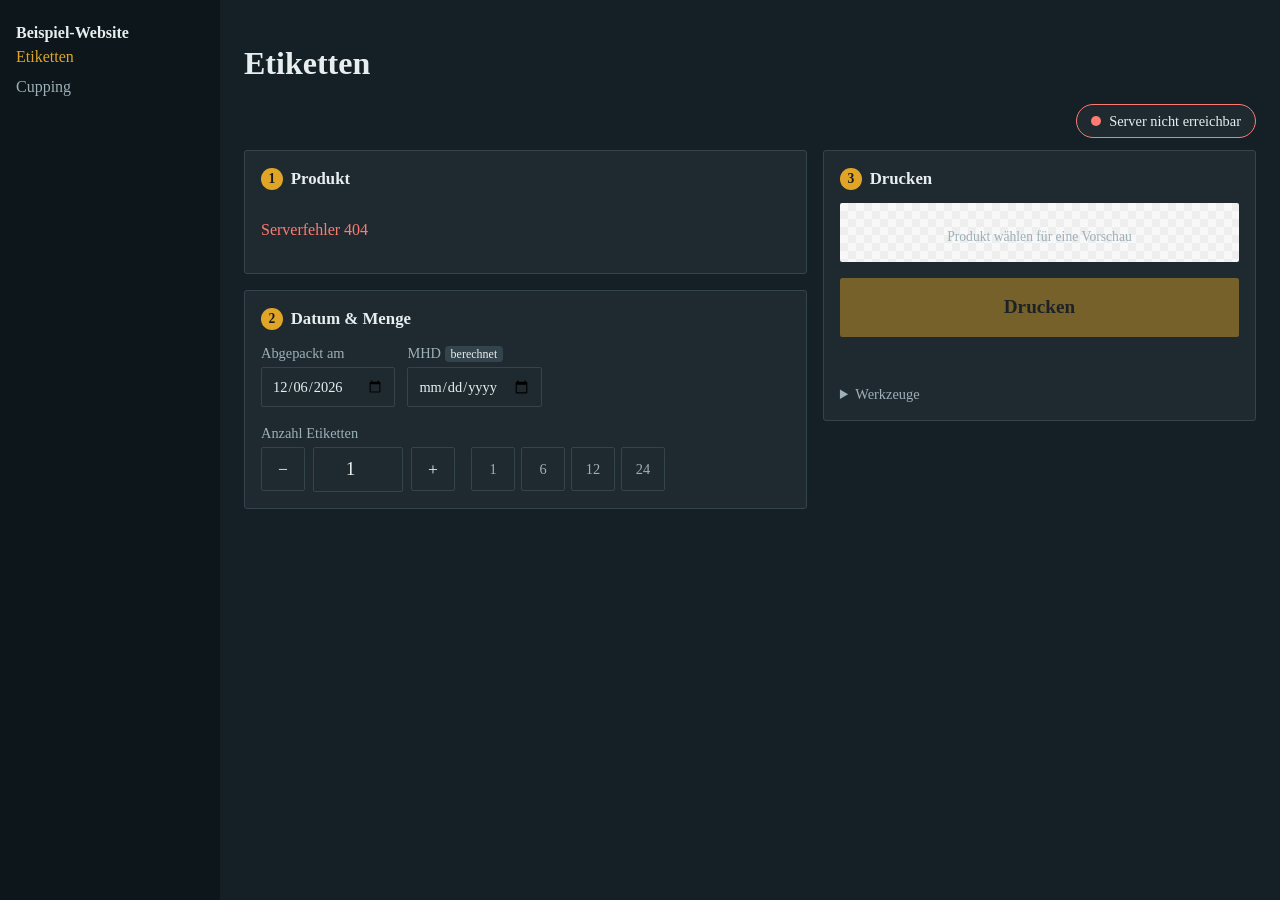
==== etiketten/static/beispiel-einbindung.html @ 2a866022 "Oberfläche als Web Component <etiketten-app> Einbindbar in andere Seiten (Vorbereitung TOSTO): API-A" ====
<!doctype html>
<html lang="de">
<head>
  <meta charset="utf-8">
  <meta name="viewport" content="width=device-width, initial-scale=1">
  <title>Einbindung – Beispiel</title>
  <!--
    Zeigt, wie eine fremde Website <etiketten-app> einbindet und mit eigenen
    Farben, eigener Schrift und eigener Rundung versieht. Aufruf bei laufendem
    Server: http://localhost:8077/static/beispiel-einbindung.html
  -->
  <style>
    :root {
      --farbe-flaeche: #1f2a30;
      --farbe-text: #e8eef0;
      --farbe-text-leise: #9db0b8;
      --farbe-linie: #34444c;
      --farbe-akzent: #e0a526;
      --farbe-akzent-text: #1a1a1a;
      --farbe-akzent-hell: #3b3420;
      --farbe-gut: #6fcf8f;
      --farbe-schlecht: #ff7b72;
      --schrift: Georgia, "Times New Roman", serif;
      --radius: 2px;
    }
    body { margin: 0; background: #142026; color: #e8eef0; font-family: Georgia, serif; }
    .seite { display: grid; grid-template-columns: 220px minmax(0, 1fr); min-height: 100vh; }
    nav { background: #0d161a; padding: 24px 16px; }
    nav a { display: block; color: #9db0b8; padding: 6px 0; text-decoration: none; }
    nav a[aria-current] { color: #e0a526; }
    main { padding: 24px; }
    @media (max-width: 700px) { .seite { grid-template-columns: 1fr; } nav { display: none; } main { padding: 16px; } }
  </style>
  <script type="module" src="etiketten-app.js"></script>
</head>
<body>
  <div class="seite">
    <nav>
      <strong>Beispiel-Website</strong>
      <a href="#" aria-current="page">Etiketten</a>
      <a href="#">Cupping</a>
    </nav>
    <main>
      <h1>Etiketten</h1>
      <etiketten-app api="/api" titel=""></etiketten-app>
    </main>
  </div>
</body>
</html>
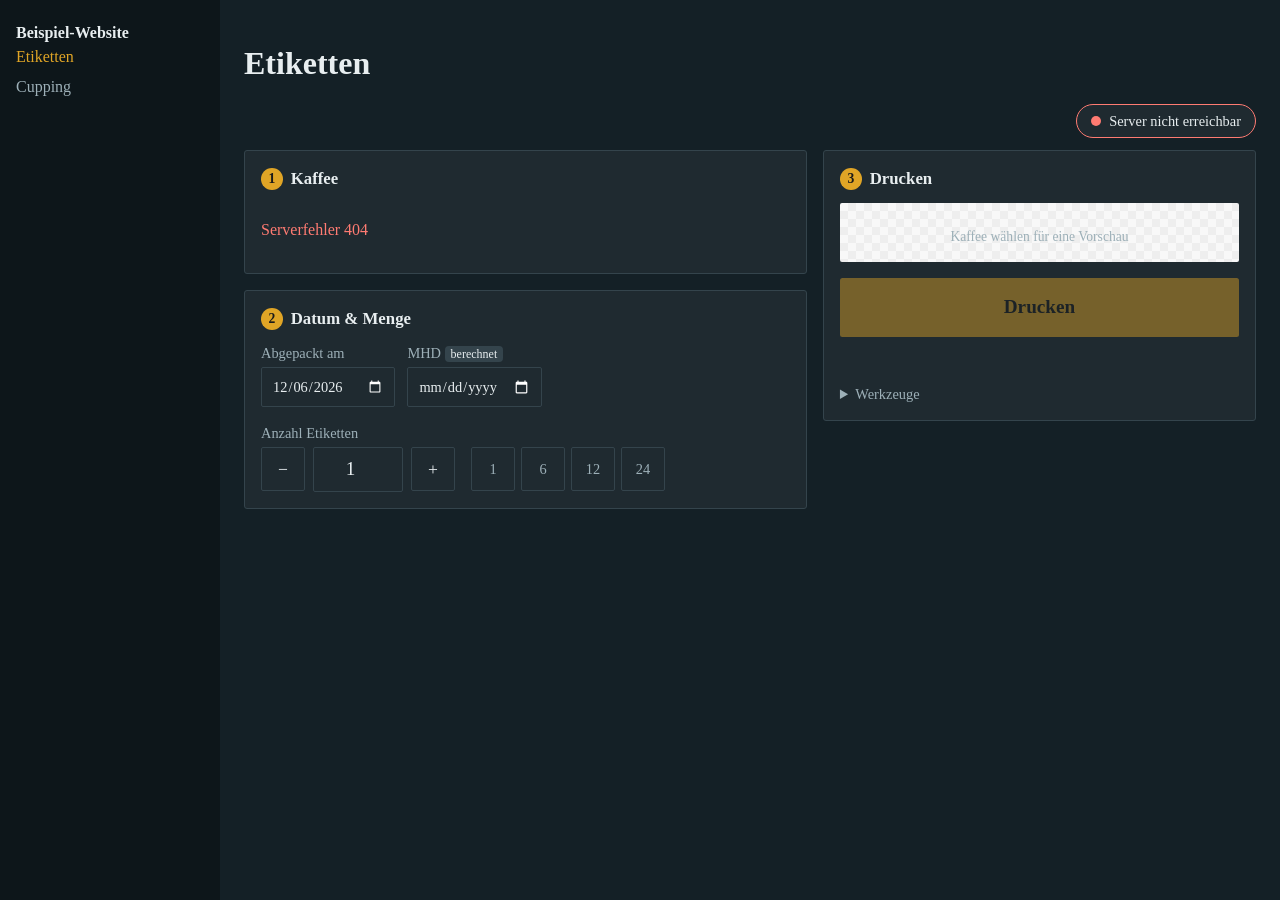
==== commit 2453da86: "Kaffees mit Versionen und Produktpflege im Browser Ein Kaffee (Name, Haltbarkeit) hat beliebig viele" ====
--- a/etiketten/static/beispiel-einbindung.html
+++ b/etiketten/static/beispiel-einbindung.html
@@ -22,6 +22,7 @@
       --farbe-schlecht: #ff7b72;
       --schrift: Georgia, "Times New Roman", serif;
       --radius: 2px;
+      --farbschema: dark;
     }
     body { margin: 0; background: #142026; color: #e8eef0; font-family: Georgia, serif; }
     .seite { display: grid; grid-template-columns: 220px minmax(0, 1fr); min-height: 100vh; }
